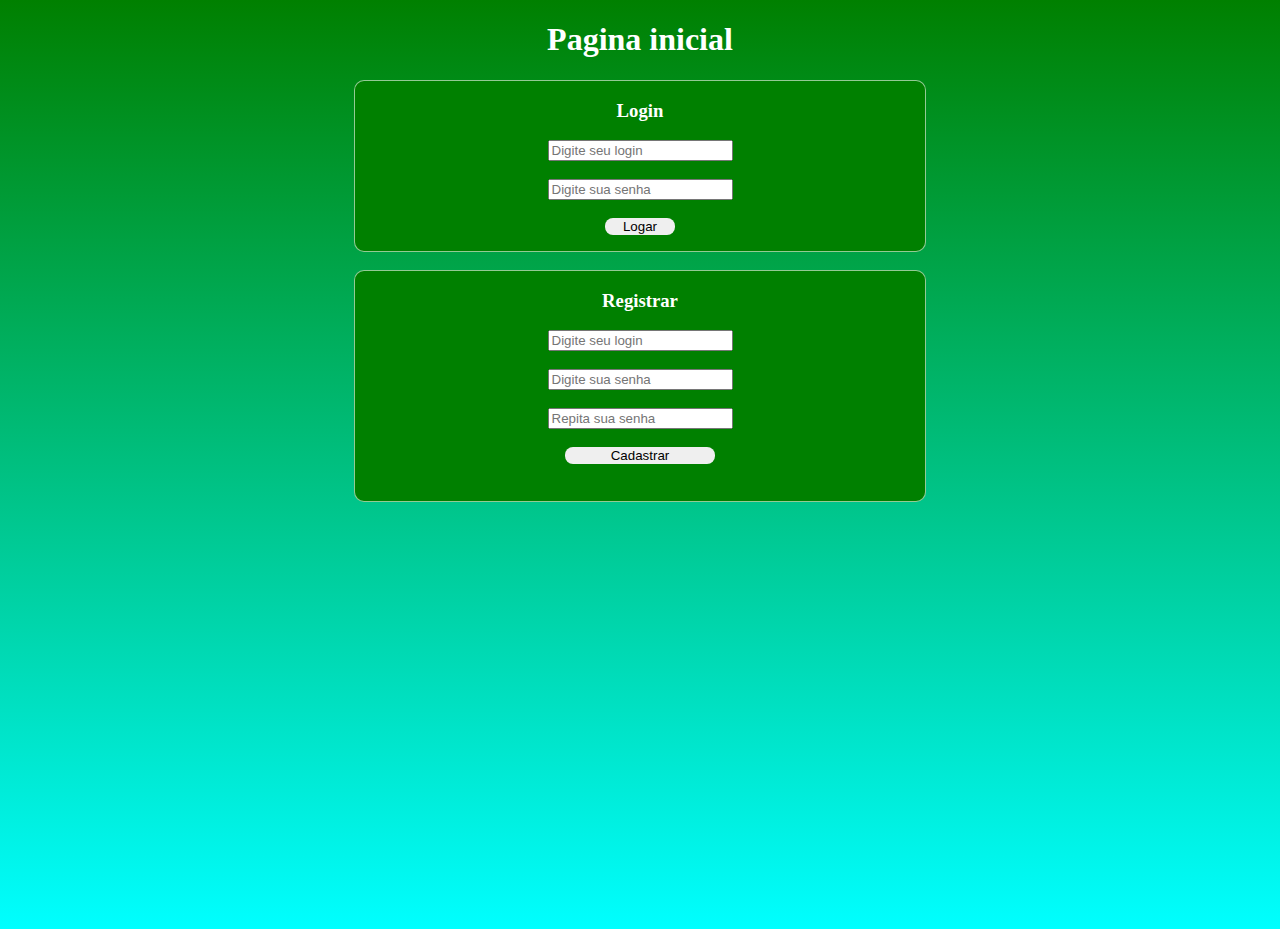
==== index.html @ 19e822e7 "first commit" ====
<!DOCTYPE html>
<html lang="pt-br">
<head>
    <meta charset="UTF-8">
    <meta http-equiv="X-UA-Compatible" content="IE=edge">
    <meta name="viewport" content="width=device-width, initial-scale=1.0">
    <link rel="stylesheet" href="style.css">
    
    <title>Registro</title>
</head>
<body>
    <h1>Pagina inicial</h1>
    
        <div class="login">
        <h3>Login</h3>
        <input type="text" id="login" placeholder="Digite seu login"> <br>
        <input type="password" id="senha" placeholder="Digite sua senha"> <br>
            <button onclick="login()">Logar</button>
    </div>
    <br>
    <div class="cadastro">
        <h3>Registrar</h3>
        
        <input type="text" id="login-cad" placeholder="Digite seu login"> <br>
        <input type="password" id="senha-cad" placeholder="Digite sua senha"> <br>
        <input type="password" id="senha-rep" placeholder="Repita sua senha"><br>
        <button onclick="cadastrar()">Cadastrar</button>
    </div>
    

    <script src="script.js"></script>
</body>
</html>
---- style.css ----
body{
    text-align: center;
    background-image: linear-gradient(green, cyan);
    color: white;
    height: 100vh;
    
}
.login{
    width: 470px;
    height: 120px;
    margin: auto;
    text-align: center;
    display: flex; 
    align-items: center;
   flex-direction: column;
   background-color: green;
   padding-bottom: 50px;
   padding-left: 50px;
   border-radius: 10px;
   border: solid 1px rgba(255, 255, 255, 0.582);


   padding-right: 50px;

  
}
.login button{
    border: 0;
    border-radius: 8px;
    width: 70px;
   
}
.cadastro button{
    border: 0;
    border-radius: 8px;
    width: 150px;
}
input{
    scale: 1.0;
    transition: all 0.5s;
}
input:focus{
    scale: 1.2;
   text-align: center; 
}
.cadastro{
   border-radius: 10px;

        width: 470px;
        height: 180px;
        margin: auto;
        text-align: center;
        display: flex; 
        align-items: center;
       flex-direction: column;
       background-color: green;
       padding-bottom: 50px;
       padding-left: 50px;
       border: solid 1px rgba(255, 255, 255, 0.582);
       padding-right: 50px;
    
      

}
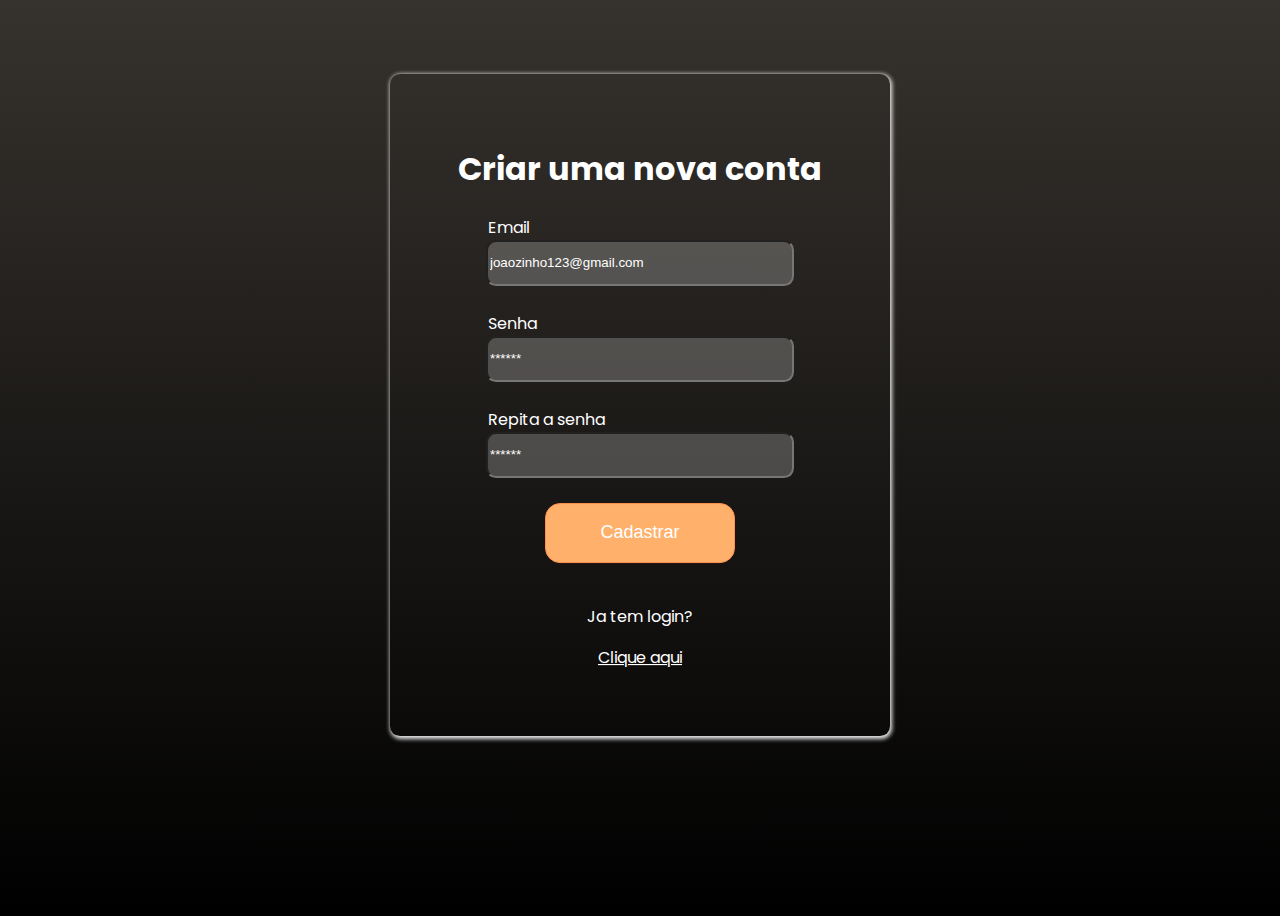
==== commit 593f811d: "style atualizado" ====
--- a/index.html
+++ b/index.html
@@ -1,33 +1,45 @@
 <!DOCTYPE html>
 <html lang="pt-br">
+
 <head>
     <meta charset="UTF-8">
     <meta http-equiv="X-UA-Compatible" content="IE=edge">
     <meta name="viewport" content="width=device-width, initial-scale=1.0">
     <link rel="stylesheet" href="style.css">
-    
-    <title>Registro</title>
+    <link rel="preconnect" href="https://fonts.googleapis.com">
+    <link rel="preconnect" href="https://fonts.gstatic.com" crossorigin>
+    <link href="https://fonts.googleapis.com/css2?family=Kanit:ital,wght@1,200&family=Poppins:wght@500&display=swap"
+        rel="stylesheet">
+
+    <title>Cadastro</title>
 </head>
+
 <body>
-    <h1>Pagina inicial</h1>
-    
-        <div class="login">
-        <h3>Login</h3>
-        <input type="text" id="login" placeholder="Digite seu login"> <br>
-        <input type="password" id="senha" placeholder="Digite sua senha"> <br>
-            <button onclick="login()">Logar</button>
-    </div>
+
+
+
     <br>
     <div class="cadastro">
-        <h3>Registrar</h3>
-        
-        <input type="text" id="login-cad" placeholder="Digite seu login"> <br>
-        <input type="password" id="senha-cad" placeholder="Digite sua senha"> <br>
-        <input type="password" id="senha-rep" placeholder="Repita sua senha"><br>
-        <button onclick="cadastrar()">Cadastrar</button>
+        <h1 id="titulo">Criar uma nova conta</h2>
+            <label for="email1">Email</label>
+            <input type="text" id="login-cad" name="email1" placeholder="joaozinho123@gmail.com" autocomplete="off">
+            <br>
+            <label for="senha">Senha</label>
+            <input type="password" id="senha-cad" placeholder="******" autocomplete="off"> <br>
+            <label for="senha">Repita a senha</label>
+            <input type="password" id="senha-rep" placeholder="******" autocomplete="off"><br>
+            <button onclick="cadastrar()">Cadastrar</button>
+            <br>
+            <span class="text-sec">
+                <p>Ja tem login?</p>
+                <a href="login.html">
+                    <p style="text-decoration: underline;">Clique aqui</p>
+                </a>
+            </span>
     </div>
-    
+
 
     <script src="script.js"></script>
 </body>
+
 </html>--- a/style.css
+++ b/style.css
@@ -1,64 +1,151 @@
-body{
-    text-align: center;
-    background-image: linear-gradient(green, cyan);
+@import url('https://fonts.googleapis.com/css2?family=Kanit:ital,wght@1,200&display=swap');
+
+
+body {
+
+    background-image: linear-gradient(#36322E, #000000);
     color: white;
     height: 100vh;
-    
-}
-.login{
-    width: 470px;
-    height: 120px;
-    margin: auto;
-    text-align: center;
-    display: flex; 
-    align-items: center;
-   flex-direction: column;
-   background-color: green;
-   padding-bottom: 50px;
-   padding-left: 50px;
-   border-radius: 10px;
-   border: solid 1px rgba(255, 255, 255, 0.582);
+    overflow-x: hidden;
+    overflow-y: hidden;
 
 
-   padding-right: 50px;
 
-  
 }
-.login button{
-    border: 0;
-    border-radius: 8px;
-    width: 70px;
-   
+
+#titulo {
+    text-align: center;
 }
-.cadastro button{
-    border: 0;
-    border-radius: 8px;
-    width: 150px;
+
+.login {
+    border-radius: 10px;
+
+    width: 400px;
+    height: min-content;
+    padding-top: 50px;
+    margin: auto;
+    display: flex;
+
+    flex-direction: column;
+    background-color: 0;
+    padding-bottom: 50px;
+    padding-left: 50px;
+
+    padding-right: 50px;
+    box-shadow: 1px 1px 4px 1px #EBEBEB;
+    font-family: 'Kanit', sans-serif;
+    font-family: 'Poppins', sans-serif;
+    position: absolute;
+    top: 45%;
+    left: 50%;
+    transform: translate(-50%, -50%);
+
+
+
 }
-input{
-    scale: 1.0;
+
+.login button {
+    height: 60px;
+    border-radius: 15px;
+    width: 190px;
+
+    background-color: #FFB06B;
+    border: 0.3px groove #FF914D;
+    color: white;
+    margin-left: auto;
+    margin-right: auto;
+    font-size: large;
+
+}
+
+.cadastro button {
+    height: 60px;
+    border-radius: 15px;
+    width: 190px;
+    font-size: large;
+
+    background-color: #FFB06B;
+    border: 0.3px groove #FF914D;
+    color: white;
+    margin-left: auto;
+    margin-right: auto;
+}
+
+.text-sec {
+    text-align: center;
+}
+
+a:link {
+    color: white;
+}
+
+/* link que foi visitado */
+a:visited {
+    color: white;
+}
+
+/* mouse over */
+a:hover {
+    color: white;
+}
+
+/* link selecionado */
+a:active {
+    color: white;
+}
+
+input {
+    margin: auto;
+    width: 300px;
+    height: 40px;
     transition: all 0.5s;
+    border-radius: 10px;
+    background-color: #ffffff38;
 }
-input:focus{
+
+input:focus {
     scale: 1.2;
-   text-align: center; 
+
+    border: solid 0.02rem rgb(103, 255, 65);
+    outline: 0;
+    margin-left: 12%;
 }
-.cadastro{
-   border-radius: 10px;
 
-        width: 470px;
-        height: 180px;
-        margin: auto;
-        text-align: center;
-        display: flex; 
-        align-items: center;
-       flex-direction: column;
-       background-color: green;
-       padding-bottom: 50px;
-       padding-left: 50px;
-       border: solid 1px rgba(255, 255, 255, 0.582);
-       padding-right: 50px;
-    
-      
+.cadastro label {
+    margin-left: 12%;
+}
+
+.login label {
+    margin-left: 12%;
+}
+
+input::placeholder {
+    color: white;
+}
+
+.cadastro {
+    border-radius: 10px;
+
+    width: 400px;
+    height: min-content;
+    padding-top: 50px;
+    margin: auto;
+    display: flex;
+
+    flex-direction: column;
+    background-color: 0;
+    padding-bottom: 50px;
+    padding-left: 50px;
+
+    padding-right: 50px;
+    box-shadow: 1px 1px 4px 1px #EBEBEB;
+    font-family: 'Kanit', sans-serif;
+    font-family: 'Poppins', sans-serif;
+    position: absolute;
+    top: 45%;
+    left: 50%;
+    transform: translate(-50%, -50%);
+
+
 
 }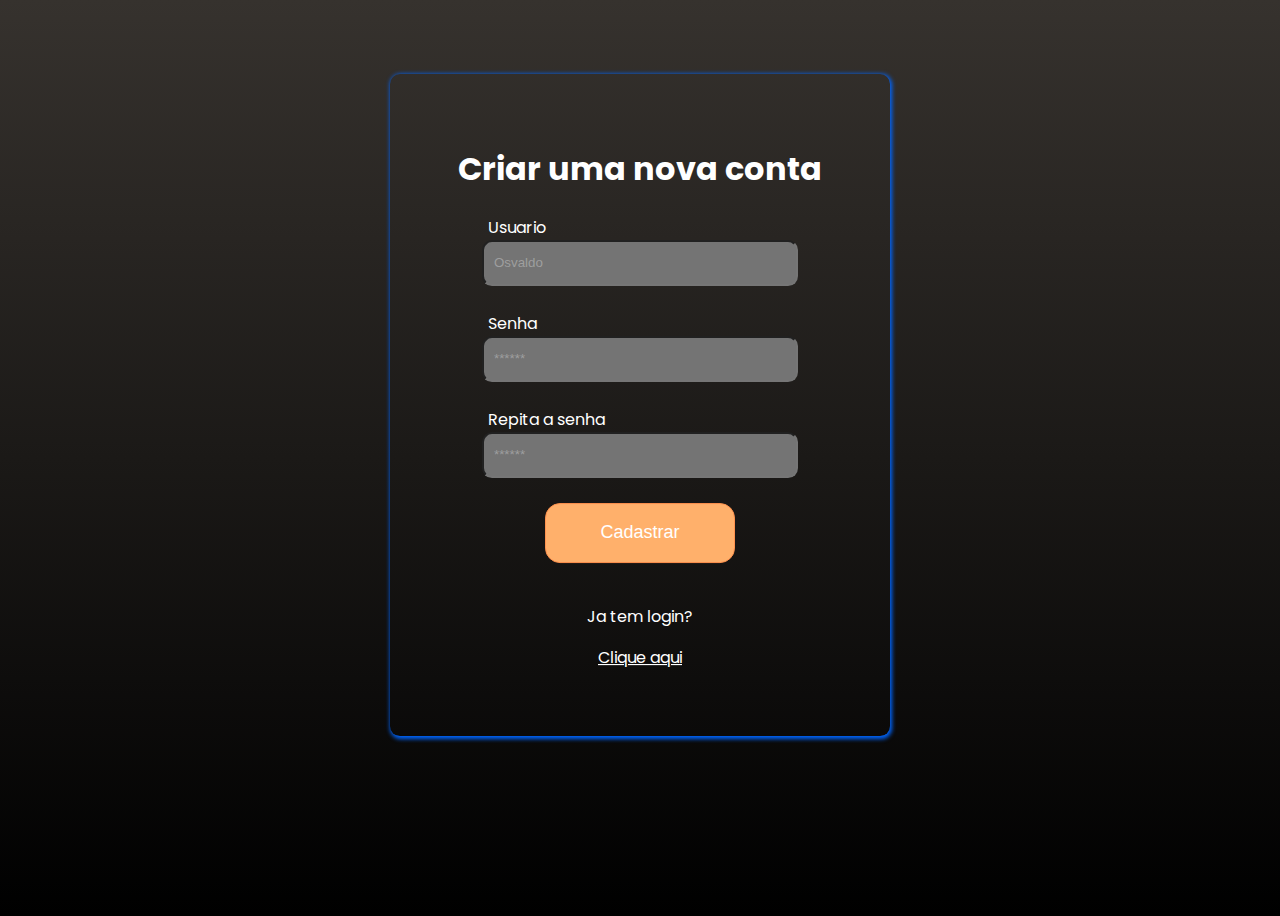
==== commit 88dc25f8: "calculadora" ====
--- a/index.html
+++ b/index.html
@@ -15,14 +15,11 @@
 </head>
 
 <body>
-
-
-
     <br>
     <div class="cadastro">
         <h1 id="titulo">Criar uma nova conta</h2>
-            <label for="email1">Email</label>
-            <input type="text" id="login-cad" name="email1" placeholder="joaozinho123@gmail.com" autocomplete="off">
+            <label for="email1">Usuario</label>
+            <input type="text" id="login-cad" name="email1" placeholder="Osvaldo" autocomplete="off">
             <br>
             <label for="senha">Senha</label>
             <input type="password" id="senha-cad" placeholder="******" autocomplete="off"> <br>
--- a/style.css
+++ b/style.css
@@ -32,7 +32,7 @@
     padding-left: 50px;
 
     padding-right: 50px;
-    box-shadow: 1px 1px 4px 1px #EBEBEB;
+    box-shadow: 1px 1px 4px 1px #FF914D; ;
     font-family: 'Kanit', sans-serif;
     font-family: 'Poppins', sans-serif;
     position: absolute;
@@ -57,8 +57,7 @@
     font-size: large;
 
 }
-
-.cadastro button {
+#deslogar{
     height: 60px;
     border-radius: 15px;
     width: 190px;
@@ -69,6 +68,23 @@
     color: white;
     margin-left: auto;
     margin-right: auto;
+    position: absolute;
+    top: 15%;
+    left: 50%;
+    transform: translate(-50%, -50%);
+}
+
+.cadastro button {
+    height: 60px;
+    border-radius: 15px;
+    width: 190px;
+    font-size: large;
+
+    background-color: #FFB06B;
+    border: 0.3px groove #FF914D;
+    color: white;
+    margin-left: auto;
+    margin-right: auto;
 }
 
 .text-sec {
@@ -100,15 +116,96 @@
     height: 40px;
     transition: all 0.5s;
     border-radius: 10px;
-    background-color: #ffffff38;
+    background-color: #747474;
+    color: rgba(255, 255, 255, 0.815);
+    padding-left: 10px;
+}
+
+.calculadora{
+    border-radius: 10px;
+
+    width: max-content;
+    height: min-content;
+    padding-top: 50px;
+    margin: auto;
+    display: flexbox;
+    margin-top: 100px;
+
+    flex-direction: row;
+    background-color: 0;
+    padding-bottom: 50px;
+    padding-left: 50px;
+
+    padding-right: 50px;
+    box-shadow: 1px 1px 4px 1px #FF914D; ;
+    font-family: 'Kanit', sans-serif;
+    font-family: 'Poppins', sans-serif;
+    position: absolute;
+    top: 45%;
+    left: 50%;
+    transform: translate(-50%, -50%);
+
+
+}
+.row1{
+    text-align: right;
+    margin: 20px;
+    
+}
+.row2{
+    text-align: right;
+    margin: 20px;
+}
+.row3{
+    text-align: right;
+    margin: 20px;
+}
+.row4{
+    text-align: right;
+    margin: 20px;
+}
+.row5{
+    text-align: right;
+    margin: 20px;
+    margin-top: 30px;
+}
+#screenContainer{
+    
+    height: 60px;
+    text-align: end;
+    font-size: 50px;
+    padding-right: 10px;
+    margin-bottom: 20px;
+    border: 0;
+    border-radius: 2px;
+}
+#screenContainer input{
+    width: 93%;
+    height: 60px;
+    font-size: 30px;
+    margin-right: 2.5%;
+   
+    
+}
+.calculadora button{
+    height: 60px;
+    width: 150px;
+    background-color:#36322E ;
+    border: 1px solid #6b6a69;
+    border-radius: 3px;
+    color: #ffff;
+    font-weight: 800;
+    margin-right: 10px;
+
 }
 
 input:focus {
     scale: 1.2;
-
-    border: solid 0.02rem rgb(103, 255, 65);
+    color: rgb(255, 255, 255);
+    border: solid 0.02rem rgb(0, 102, 255);
     outline: 0;
     margin-left: 12%;
+    padding-left: 10px;
 }
 
 .cadastro label {
@@ -120,7 +217,7 @@
 }
 
 input::placeholder {
-    color: white;
+    color: rgba(255, 255, 255, 0.308);
 }
 
 .cadastro {
@@ -138,7 +235,7 @@
     padding-left: 50px;
 
     padding-right: 50px;
-    box-shadow: 1px 1px 4px 1px #EBEBEB;
+    box-shadow: 1px 1px 4px 1px rgb(0, 102, 255);
     font-family: 'Kanit', sans-serif;
     font-family: 'Poppins', sans-serif;
     position: absolute;
